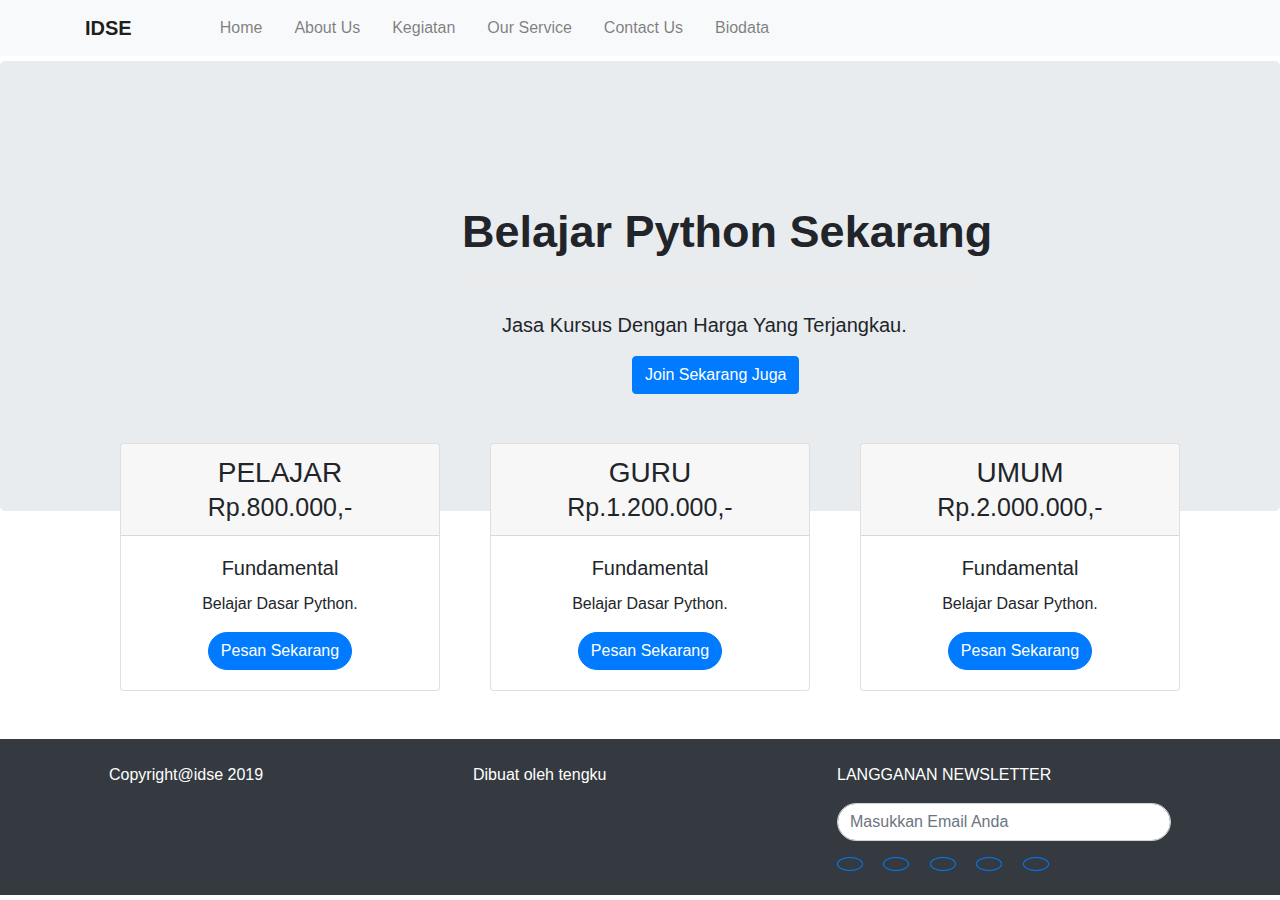
==== index.html @ 73cefcce "Add files via upload" ====
<!doctype html>
<html lang="en">
  <head>
    <!-- Required meta tags -->
    <meta charset="utf-8">
    <meta name="viewport" content="width=device-width, initial-scale=1, shrink-to-fit=no">

    <!-- Bootstrap CSS -->
    <link rel="stylesheet" href="https://stackpath.bootstrapcdn.com/bootstrap/4.3.1/css/bootstrap.min.css" integrity="sha384-ggOyR0iXCbMQv3Xipma34MD+dH/1fQ784/j6cY/iJTQUOhcWr7x9JvoRxT2MZw1T" crossorigin="anonymous">
    <link rel="stylesheet" type="text/css" href="fontawesome/css/all.min.css">
    <link rel="stylesheet" type="text/css" href="style.css">

    <title>Company Profile</title>
  </head>
  <body>
    <nav class="navbar navbar-expand-lg navbar-light bg-light navbar-fixed-top">
          <div class="container">
        <a class="navbar-brand" href="#"><strong>IDSE</strong></a>
          <button class="navbar-toggler" type="button" data-toggle="collapse" data-target="#navbarNavAltMarkup" aria-controls="navbarNavAltMarkup" aria-expanded="false" aria-label="Toggle navigation">
            <span class="navbar-toggler-icon"></span>
          </button>
          <div class="collapse navbar-collapse ml-5" id="navbarNavAltMarkup">
            <div class="navbar-nav">
              <a class="nav-item nav-link ml-3" href="index.html">Home</a>
                <a class="nav-item nav-link ml-3" href="about.html">About Us</a>
                <a class="nav-item nav-link ml-3" href="kegiatan.html">Kegiatan</a>
                <a class="nav-item nav-link ml-3" href="service.html">Our Service</a>
                <a class="nav-item nav-link ml-3" href="contact.html">Contact Us</a>
                <a class="nav-item nav-link ml-3" href="biodata.html">Biodata</a>
            </div>
          </div>
          </div>
    </nav>
    <div class="jumbotron">
      <h1 class="display-4">Belajar Python Sekarang</h1>
      <hr class="my-4">
      <p class="lead">Jasa Kursus Dengan Harga Yang Terjangkau.</p>
      
      <a class="btn btn-primary" href="#" role="button">Join Sekarang Juga</a>
    </div>


    <div class="container">
      <div class="row">
      <div class="card text-center">
        <div class="card-header h3">
          PELAJAR <br>
          <span class="display-4">Rp.800.000,-</span>
        </div>
        <div class="card-body">
          <h5 class="card-title">Fundamental</h5>
          <p class="card-text">Belajar Dasar Python.</p>
          <a href="#" class="btn btn-primary rounded-pill">Pesan Sekarang</a>
        </div>
      </div>

      <div class="card text-center">
        <div class="card-header h3">
          GURU <br>
          <span class="display-4">Rp.1.200.000,-</span>
        </div>
        <div class="card-body">
          <h5 class="card-title">Fundamental</h5>
          <p class="card-text">Belajar Dasar Python.</p>
          <a href="#" class="btn btn-primary rounded-pill">Pesan Sekarang</a>
        </div>
      </div>

      <div class="card text-center">
        <div class="card-header h3">
          UMUM <br>
          <span class="display-4">Rp.2.000.000,-</span>
        </div>
        <div class="card-body">
          <h5 class="card-title">Fundamental</h5>
          <p class="card-text">Belajar Dasar Python.</p>
          <a href="#" class="btn btn-primary rounded-pill">Pesan Sekarang</a>
        </div>
      </div>
      </div>
    </div>

    <footer class="mt-5 bg-dark">
        <div class="container">
            <div class="row text-white p-4 text-justify">
                <div class="class col-md-4">
                    Copyright@idse 2019 
                </div>
                <div class="class col-md-4">
                        Dibuat oleh tengku
                </div>
                <div class="class col-md-4">
                            LANGGANAN NEWSLETTER
                            <input type="text" class="form-control rounded-pill mt-3" placeholder="Masukkan Email Anda">

                            <button class="btn btn-outline-primary rounded-circle mr-3 mt-3">
                                <i class="fab fa-instagram"></i>
                            </button>
                            <button class="btn btn-outline-primary rounded-circle mr-3 mt-3">
                                    <i class="fab fa-facebook"></i>
                            </button>
                            <button class="btn btn-outline-primary rounded-circle mr-3 mt-3">
                                        <i class="fab fa-twitter"></i>
                            </button>
                            <button class="btn btn-outline-primary rounded-circle mr-3 mt-3">
                                    <i class="fab fa-youtube"></i>
                            </button>
                            <button class="btn btn-outline-primary rounded-circle mr-3 mt-3">
                                    <i class="fas fa-envelope"></i>
                            </button>
                </div>
            </div>
        </div>
    </footer>
    <!-- Optional JavaScript -->
    <!-- jQuery first, then Popper.js, then Bootstrap JS -->
    <script src="https://code.jquery.com/jquery-3.3.1.slim.min.js" integrity="sha384-q8i/X+965DzO0rT7abK41JStQIAqVgRVzpbzo5smXKp4YfRvH+8abtTE1Pi6jizo" crossorigin="anonymous"></script>
    <script src="https://cdnjs.cloudflare.com/ajax/libs/popper.js/1.14.7/umd/popper.min.js" integrity="sha384-UO2eT0CpHqdSJQ6hJty5KVphtPhzWj9WO1clHTMGa3JDZwrnQq4sF86dIHNDz0W1" crossorigin="anonymous"></script>
    <script src="https://stackpath.bootstrapcdn.com/bootstrap/4.3.1/js/bootstrap.min.js" integrity="sha384-JjSmVgyd0p3pXB1rRibZUAYoIIy6OrQ6VrjIEaFf/nJGzIxFDsf4x0xIM+B07jRM" crossorigin="anonymous"></script>
  </body>
</html>
---- style.css ----
.jumbotron {
    background-image: url('img/learn.jpeg');
    background-size: cover;
    height: 450px;
    margin-top: 5px;
}

.jumbotron .display-4{
    margin-top: 80px;
    margin-left: 430px;
    font-size: 45px;
    font-weight: bold;
}

.jumbotron .lead{
    margin-left: 470px;
}

.jumbotron hr{
    margin-left: 430px;
    width: 520px;
}

.jumbotron .btn{
    margin-left: 600px;
}

.card {
    width: 20rem;
    margin-top: -100px;
    margin-left: 50px;
}

.card .display-4 {
    font-size: 25px;
}

hr {
    width: 100px;
    border-top: 3px solid #eaeaea;
}

.col-md-3 img{
    margin-left: 50px;
    margin-top: 30px;
}
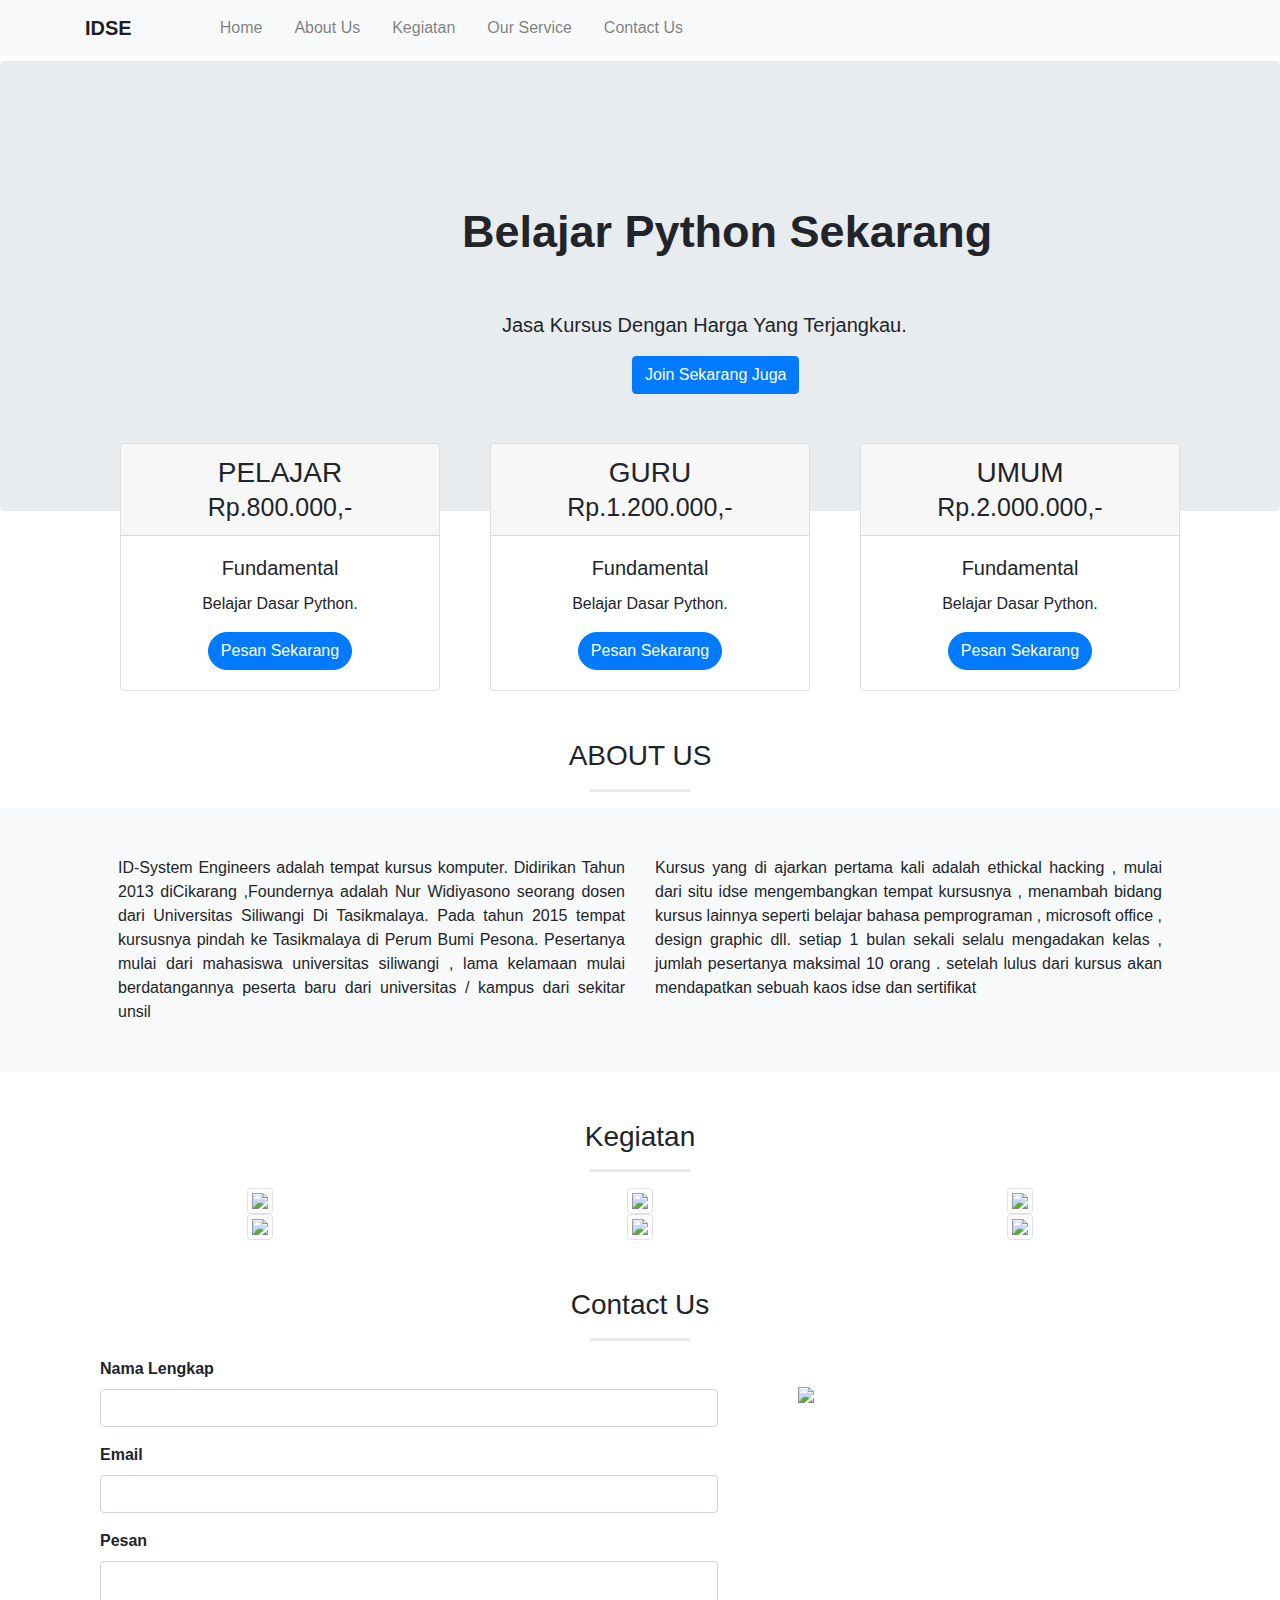
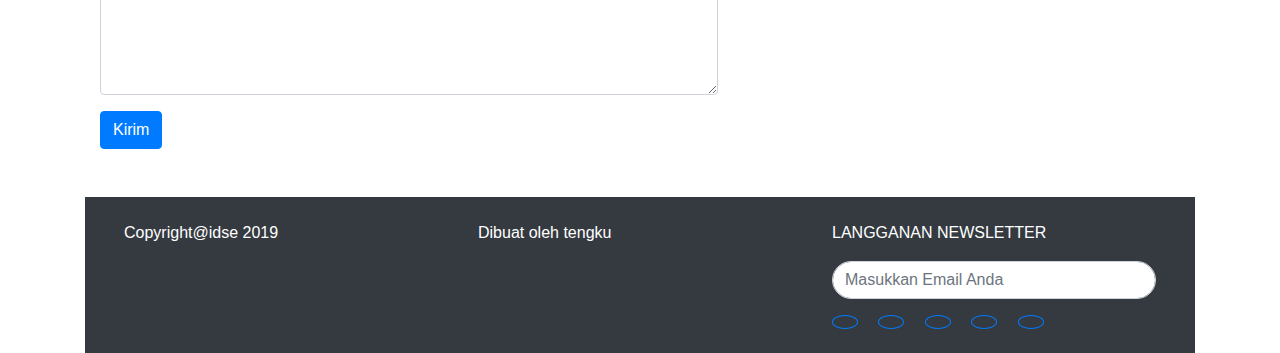
==== commit 90f8f64b: "Merge pull request #1 from ensinesia/master" ====
--- a/index.html
+++ b/index.html
@@ -1,5 +1,5 @@
 <!doctype html>
-<html lang="en">
+<html lang="en" id="home">
   <head>
     <!-- Required meta tags -->
     <meta charset="utf-8">
@@ -21,12 +21,11 @@
           </button>
           <div class="collapse navbar-collapse ml-5" id="navbarNavAltMarkup">
             <div class="navbar-nav">
-              <a class="nav-item nav-link ml-3" href="index.html">Home</a>
-                <a class="nav-item nav-link ml-3" href="about.html">About Us</a>
-                <a class="nav-item nav-link ml-3" href="kegiatan.html">Kegiatan</a>
-                <a class="nav-item nav-link ml-3" href="service.html">Our Service</a>
-                <a class="nav-item nav-link ml-3" href="contact.html">Contact Us</a>
-                <a class="nav-item nav-link ml-3" href="biodata.html">Biodata</a>
+              <a class="nav-item nav-link ml-3" href="#home">Home</a>
+                <a class="nav-item nav-link ml-3" href="#about">About Us</a>
+                <a class="nav-item nav-link ml-3" href="#kegiatan">Kegiatan</a>
+                <a class="nav-item nav-link ml-3" href="#service">Our Service</a>
+                <a class="nav-item nav-link ml-3" href="#contact">Contact Us</a>
             </div>
           </div>
           </div>
@@ -78,6 +77,89 @@
         </div>
       </div>
       </div>
+    </div>
+
+    <h3 class="mt-5 text-center" id="about">ABOUT US</h3>
+    <hr>
+
+    <div class="bg-light">
+      <div class="container text-justify p-5">
+        <div class="row">
+          <div class="col-md-6">
+            ID-System Engineers adalah tempat kursus komputer. Didirikan Tahun 2013 diCikarang ,Foundernya adalah Nur Widiyasono seorang dosen dari Universitas Siliwangi Di Tasikmalaya. Pada tahun 2015 tempat kursusnya pindah ke Tasikmalaya di Perum Bumi Pesona. Pesertanya mulai dari mahasiswa universitas siliwangi , lama kelamaan mulai berdatangannya peserta baru dari universitas / kampus dari sekitar unsil 
+          </div>
+          <div class="col-md-6">
+            Kursus yang di ajarkan pertama kali adalah ethickal hacking , mulai dari situ idse mengembangkan tempat kursusnya , menambah bidang kursus lainnya seperti belajar bahasa pemprograman , microsoft office , design graphic dll. setiap 1 bulan sekali selalu mengadakan kelas , jumlah pesertanya maksimal 10 orang . setelah lulus dari kursus akan mendapatkan sebuah kaos idse dan sertifikat
+          </div>
+        </div>
+      </div>
+    </div>
+
+    <h3 class="mt-5 text-center" id="kegiatan">Kegiatan</h3>
+    <hr>
+    
+    <div class="container">
+      <div class="row text-center">
+        <div class="col-md-4">
+            <a href="">
+                <img src="img/img1.jpg" class="img-thumbnail">
+            </a>
+        </div>
+        <div class="col-md-4">
+                <a href="">
+                        <img src="img/img2.jpg" class="img-thumbnail">
+                    </a>
+        </div>
+        <div class="col-md-4">
+                <a href="">
+                        <img src="img/img3.jpg" class="img-thumbnail">
+                    </a>
+        </div>
+      </div>
+
+      <div class="row text-center">
+            <div class="col-md-4">
+                <a href="">
+                    <img src="img/img1.jpg" class="img-thumbnail">
+                </a>
+            </div>
+            <div class="col-md-4">
+                    <a href="">
+                            <img src="img/img2.jpg" class="img-thumbnail">
+                        </a>
+            </div>
+            <div class="col-md-4">
+                    <a href="">
+                            <img src="img/img3.jpg" class="img-thumbnail">
+                        </a>
+            </div>
+    </div>
+
+    <h3 class="mt-5 mb-3 text-center" id="contact">Contact Us</h3>
+    <hr>
+
+    <div class="container">
+        <div class="row">
+            <div class="col-md-7">
+                <div class="form-group">
+                    <label><strong>Nama Lengkap</strong></label>
+                    <input type="text" name="" class="form-control">
+                </div>
+                <div class="form-group">
+                    <label><strong>Email</strong></label>
+                    <input type="email" name="" class="form-control">
+                </div>
+                <div class="form-group">
+                        <label><strong>Pesan</strong></label>
+                        <textarea type="text" name="" class="form-control" rows="5"></textarea>
+                </div>
+
+                <button type="submit" class="btn btn-primary">Kirim</button>
+            </div>
+        <div class="class col-md-3">
+            <img src="img/cs.jpg" width="300px">
+        </div>
+        </div>
     </div>
 
     <footer class="mt-5 bg-dark">
